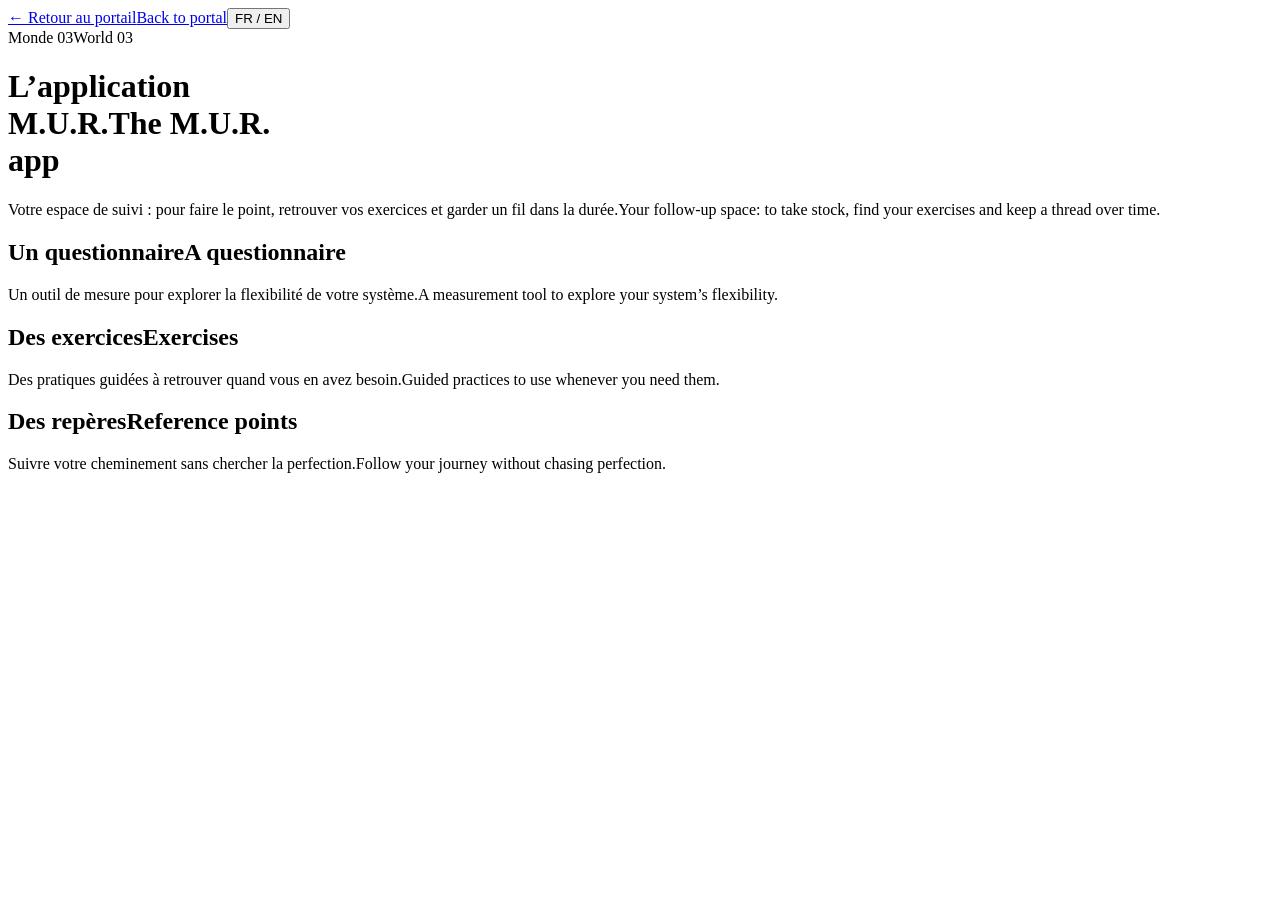
==== application.html @ fb3462fe "Add files via upload" ====
<!doctype html><html lang="fr"><head><meta charset="utf-8"><meta name="viewport" content="width=device-width,initial-scale=1"><title>M.U.R. — L'application</title><link rel="stylesheet" href="styles.css"></head><body class="world-page" style="--world:#43273e;--glow:#fa8072"><nav class="world-nav"><a class="back" href="index.html">← <span class="fr">Retour au portail</span><span class="en">Back to portal</span></a><button class="language" onclick="toggleLanguage()">FR / EN</button></nav><main class="world-main"><div class="eyebrow"><span class="fr">Monde 03</span><span class="en">World 03</span></div><div class="pentagon"></div><h1><span class="fr">L’application<br>M.U.R.</span><span class="en">The M.U.R.<br>app</span></h1><p class="intro-copy"><span class="fr">Votre espace de suivi : pour faire le point, retrouver vos exercices et garder un fil dans la durée.</span><span class="en">Your follow-up space: to take stock, find your exercises and keep a thread over time.</span></p><section class="tiles"><article class="tile"><h2><span class="fr">Un questionnaire</span><span class="en">A questionnaire</span></h2><p><span class="fr">Un outil de mesure pour explorer la flexibilité de votre système.</span><span class="en">A measurement tool to explore your system’s flexibility.</span></p></article><article class="tile"><h2><span class="fr">Des exercices</span><span class="en">Exercises</span></h2><p><span class="fr">Des pratiques guidées à retrouver quand vous en avez besoin.</span><span class="en">Guided practices to use whenever you need them.</span></p></article><article class="tile"><h2><span class="fr">Des repères</span><span class="en">Reference points</span></h2><p><span class="fr">Suivre votre cheminement sans chercher la perfection.</span><span class="en">Follow your journey without chasing perfection.</span></p></article></section></main><script src="lang.js"></script></body></html>
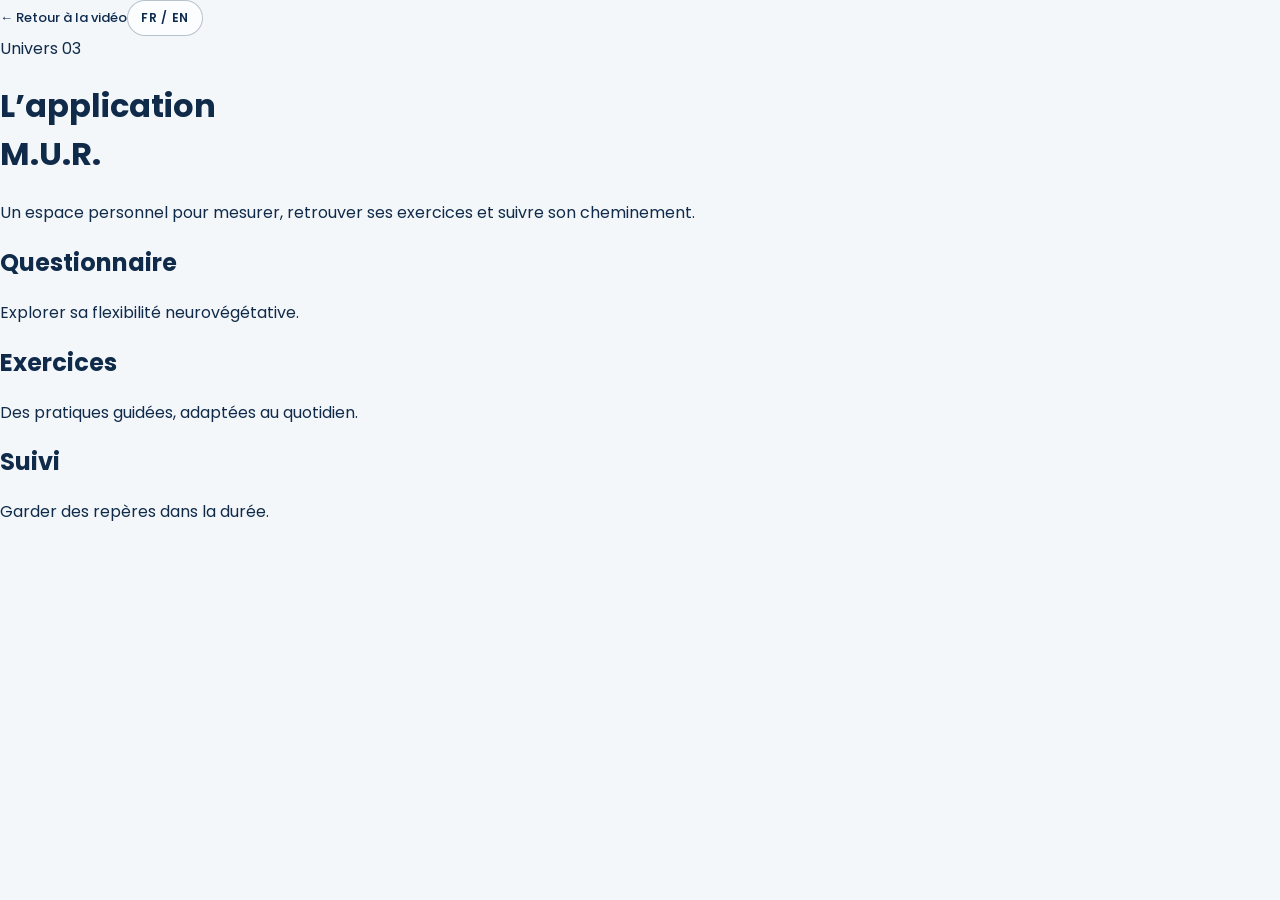
==== commit 2bc6f1c4: "Update application.html" ====
--- a/application.html
+++ b/application.html
@@ -1 +1 @@
-<!doctype html><html lang="fr"><head><meta charset="utf-8"><meta name="viewport" content="width=device-width,initial-scale=1"><title>M.U.R. — L'application</title><link rel="stylesheet" href="styles.css"></head><body class="world-page" style="--world:#43273e;--glow:#fa8072"><nav class="world-nav"><a class="back" href="index.html">← <span class="fr">Retour au portail</span><span class="en">Back to portal</span></a><button class="language" onclick="toggleLanguage()">FR / EN</button></nav><main class="world-main"><div class="eyebrow"><span class="fr">Monde 03</span><span class="en">World 03</span></div><div class="pentagon"></div><h1><span class="fr">L’application<br>M.U.R.</span><span class="en">The M.U.R.<br>app</span></h1><p class="intro-copy"><span class="fr">Votre espace de suivi : pour faire le point, retrouver vos exercices et garder un fil dans la durée.</span><span class="en">Your follow-up space: to take stock, find your exercises and keep a thread over time.</span></p><section class="tiles"><article class="tile"><h2><span class="fr">Un questionnaire</span><span class="en">A questionnaire</span></h2><p><span class="fr">Un outil de mesure pour explorer la flexibilité de votre système.</span><span class="en">A measurement tool to explore your system’s flexibility.</span></p></article><article class="tile"><h2><span class="fr">Des exercices</span><span class="en">Exercises</span></h2><p><span class="fr">Des pratiques guidées à retrouver quand vous en avez besoin.</span><span class="en">Guided practices to use whenever you need them.</span></p></article><article class="tile"><h2><span class="fr">Des repères</span><span class="en">Reference points</span></h2><p><span class="fr">Suivre votre cheminement sans chercher la perfection.</span><span class="en">Follow your journey without chasing perfection.</span></p></article></section></main><script src="lang.js"></script></body></html>
+<!doctype html><html lang="fr"><head><meta charset="utf-8"><meta name="viewport" content="width=device-width,initial-scale=1"><title>M.U.R. — Application</title><link rel="stylesheet" href="styles.css"></head><body class="page"><header class="top"><a class="back" href="index.html">← <span class="fr">Retour à la vidéo</span><span class="en">Back to the film</span></a><button class="language" onclick="toggleLanguage()">FR / EN</button></header><main class="content"><div class="kicker"><span class="fr">Univers 03</span><span class="en">World 03</span></div><h1><span class="fr">L’application<br>M.U.R.</span><span class="en">The M.U.R.<br>app</span></h1><p class="introcopy"><span class="fr">Un espace personnel pour mesurer, retrouver ses exercices et suivre son cheminement.</span><span class="en">A personal space to measure, find your exercises and follow your journey.</span></p><section class="cards"><article class="card"><h2><span class="fr">Questionnaire</span><span class="en">Questionnaire</span></h2><p><span class="fr">Explorer sa flexibilité neurovégétative.</span><span class="en">Explore your neurovegetative flexibility.</span></p></article><article class="card"><h2><span class="fr">Exercices</span><span class="en">Exercises</span></h2><p><span class="fr">Des pratiques guidées, adaptées au quotidien.</span><span class="en">Guided practices adapted to everyday life.</span></p></article><article class="card"><h2><span class="fr">Suivi</span><span class="en">Follow-up</span></h2><p><span class="fr">Garder des repères dans la durée.</span><span class="en">Keep reference points over time.</span></p></article></section></main><script src="lang.js"></script></body></html>
--- a/styles.css
+++ b/styles.css
@@ -0,0 +1,6 @@
+@import url('https://fonts.googleapis.com/css2?family=Poppins:wght@400;500;600;700&display=swap');
+:root{--navy:#0d2b4f;--blue:#2e7cc0;--pale:#f4f7fa;--gold:#d9b062;--ink:#102b4a;--muted:#5f7185;--line:#dbe3eb}*{box-sizing:border-box}html{scroll-behavior:smooth}body{margin:0;background:var(--pale);color:var(--ink);font-family:Poppins,Arial,sans-serif}a{color:inherit;text-decoration:none}button{font:inherit}.fr,.en{display:inline}.en{display:none}body.english .fr{display:none}body.english .en{display:inline}.language{cursor:pointer;border:1px solid rgba(13,43,79,.28);border-radius:24px;background:rgba(255,255,255,.7);color:var(--navy);padding:8px 13px;font-weight:600;font-size:12px;letter-spacing:.06em}
+.intro{position:fixed;z-index:50;inset:0;background:#061324;display:grid;place-items:center;transition:opacity .7s,visibility .7s}.intro.done{opacity:0;visibility:hidden}.intro video{width:100%;height:100%;object-fit:cover}.intro:after{content:'';position:absolute;inset:0;background:linear-gradient(90deg,rgba(4,22,42,.35),transparent 60%)}.intro-panel{position:absolute;z-index:1;inset:auto 0 9%;text-align:center}.intro-enter{cursor:pointer;border:0;background:#fff;color:var(--navy);box-shadow:0 12px 32px rgba(0,0,0,.28);border-radius:30px;padding:14px 27px;font-weight:600}.sound{position:absolute;z-index:1;right:24px;bottom:24px;cursor:pointer;background:rgba(255,255,255,.9);color:var(--navy);border:0;border-radius:24px;padding:9px 14px;font-size:12px}
+.portal{min-height:100vh;position:relative;overflow:hidden;padding:110px 5vw 60px;background:radial-gradient(circle at 85% 5%,#fff 0 8%,transparent 27%),linear-gradient(135deg,#e8f0f6 0%,#f9fbfd 46%,#dce7f0 100%)}.portal:before,.portal:after{content:'';position:absolute;pointer-events:none}.portal:before{width:800px;height:440px;border-radius:50%;right:-340px;bottom:-140px;background:linear-gradient(135deg,transparent 30%,rgba(46,124,192,.2) 52%,rgba(217,176,98,.4) 70%,transparent 76%);transform:rotate(-18deg)}.portal:after{width:340px;height:340px;border-radius:50%;left:-150px;top:180px;background:radial-gradient(circle,rgba(46,124,192,.13),transparent 65%)}.portal>video{position:absolute;inset:0;width:100%;height:100%;object-fit:cover;opacity:.06;mix-blend-mode:multiply}.topbar{position:absolute;z-index:5;left:0;right:0;top:0;display:flex;justify-content:space-between;align-items:center;padding:25px 5vw}.name{font-weight:700;letter-spacing:.17em;font-size:17px;color:var(--navy)}.portal-inner{position:relative;z-index:1;max-width:1180px;margin:auto}.eyebrow{color:var(--blue);font-size:12px;letter-spacing:.18em;text-transform:uppercase;font-weight:600}.portal h1{max-width:760px;font-size:clamp(39px,6vw,74px);letter-spacing:-.055em;line-height:1.02;margin:17px 0 18px}.lead{max-width:670px;font-size:17px;line-height:1.7;color:var(--muted)}.world-grid{display:grid;grid-template-columns:repeat(4,1fr);gap:16px;margin-top:48px}.world{min-height:285px;padding:25px;display:flex;flex-direction:column;justify-content:space-between;background:rgba(255,255,255,.75);border:1px solid rgba(255,255,255,.95);box-shadow:0 14px 34px rgba(29,64,103,.09);border-radius:19px;overflow:hidden;position:relative;transition:transform .25s,box-shadow .25s}.world:hover{transform:translateY(-7px);box-shadow:0 20px 38px rgba(29,64,103,.18)}.world:before{content:'';position:absolute;width:145px;height:145px;right:-52px;top:-52px;border-radius:50%;opacity:.9}.world:after{content:'';position:absolute;width:100px;height:2px;left:25px;bottom:52px;background:currentColor;opacity:.32}.world:nth-child(1){color:#1d5b93}.world:nth-child(1):before{background:#91c8ed}.world:nth-child(2){color:#397c7e}.world:nth-child(2):before{background:#a7d1c8}.world:nth-child(3){color:#876a37}.world:nth-child(3):before{background:#e6c67f}.world:nth-child(4){color:#425b85}.world:nth-child(4):before{background:#aebed8}.world>*{position:relative;z-index:1}.number{font-size:12px;letter-spacing:.15em;font-weight:600}.world h2{color:var(--navy);font-size:23px;line-height:1.15;margin:13px 0 10px}.world p{color:var(--muted);font-size:13px;line-height:1.55}.arrow{font-size:25px;color:var(--navy)}
+.world-page{min-height:100vh;background:linear-gradient(135deg,#eef4f8,#fff 45%,#e4edf3);color:var(--ink);overflow:hidden}.world-page:before{content:'';position:fixed;width:78vmax;height:78vmax;border-radius:50%;right:-38vmax;top:-40vmax;background:var(--glow,#7db6e6);opacity:.3;filter:blur(18px)}.world-page:after{content:'';position:fixed;width:480px;height:150px;left:-50px;bottom:3vh;background:linear-gradient(110deg,transparent 20%,rgba(46,124,192,.15) 40%,rgba(217,176,98,.5) 52%,transparent 68%);border-radius:50%;transform:rotate(-11deg)}.world-nav{position:relative;z-index:1;display:flex;justify-content:space-between;align-items:center;padding:25px 5vw}.back{font-size:13px;color:var(--navy);font-weight:500}.world-main{position:relative;z-index:1;max-width:1120px;margin:7vh auto 0;padding:0 5vw 75px}.world-main h1{font-size:clamp(48px,9vw,105px);letter-spacing:-.065em;line-height:.91;max-width:920px;margin:18px 0 22px}.world-main .intro-copy{font-size:18px;line-height:1.68;max-width:690px;color:var(--muted)}.world-main .pentagon{width:118px;height:112px;clip-path:polygon(50% 0,100% 36%,81% 100%,19% 100%,0 36%);background:linear-gradient(135deg,var(--glow),#fff);position:absolute;right:13%;top:20%;opacity:.85;box-shadow:0 18px 34px rgba(13,43,79,.14)}.tiles{display:grid;grid-template-columns:repeat(3,1fr);gap:16px;margin-top:54px}.tile{min-height:166px;padding:23px;border:1px solid rgba(255,255,255,.92);border-radius:16px;background:rgba(255,255,255,.72);box-shadow:0 12px 28px rgba(22,62,102,.08);backdrop-filter:blur(8px)}.tile h2{font-size:18px;margin:0 0 10px;color:var(--navy)}.tile p{font-size:14px;line-height:1.58;margin:0;color:var(--muted)}.cta{display:inline-block;margin-top:28px;border:0;border-radius:30px;padding:13px 20px;font-size:14px;font-weight:600;color:white;background:var(--navy);box-shadow:0 10px 20px rgba(13,43,79,.2)}.cta:hover{background:var(--blue)}
+@media(max-width:820px){.world-grid{grid-template-columns:repeat(2,1fr)}.world{min-height:220px}.tiles{grid-template-columns:1fr}.world-main{margin-top:5vh}.world-main .pentagon{right:6%;top:5%}}@media(max-width:500px){.world-grid{grid-template-columns:1fr}.portal{padding-top:94px}.portal h1{font-size:39px}.world{min-height:175px}.intro-panel{bottom:12%}.world-main h1{font-size:50px}}
